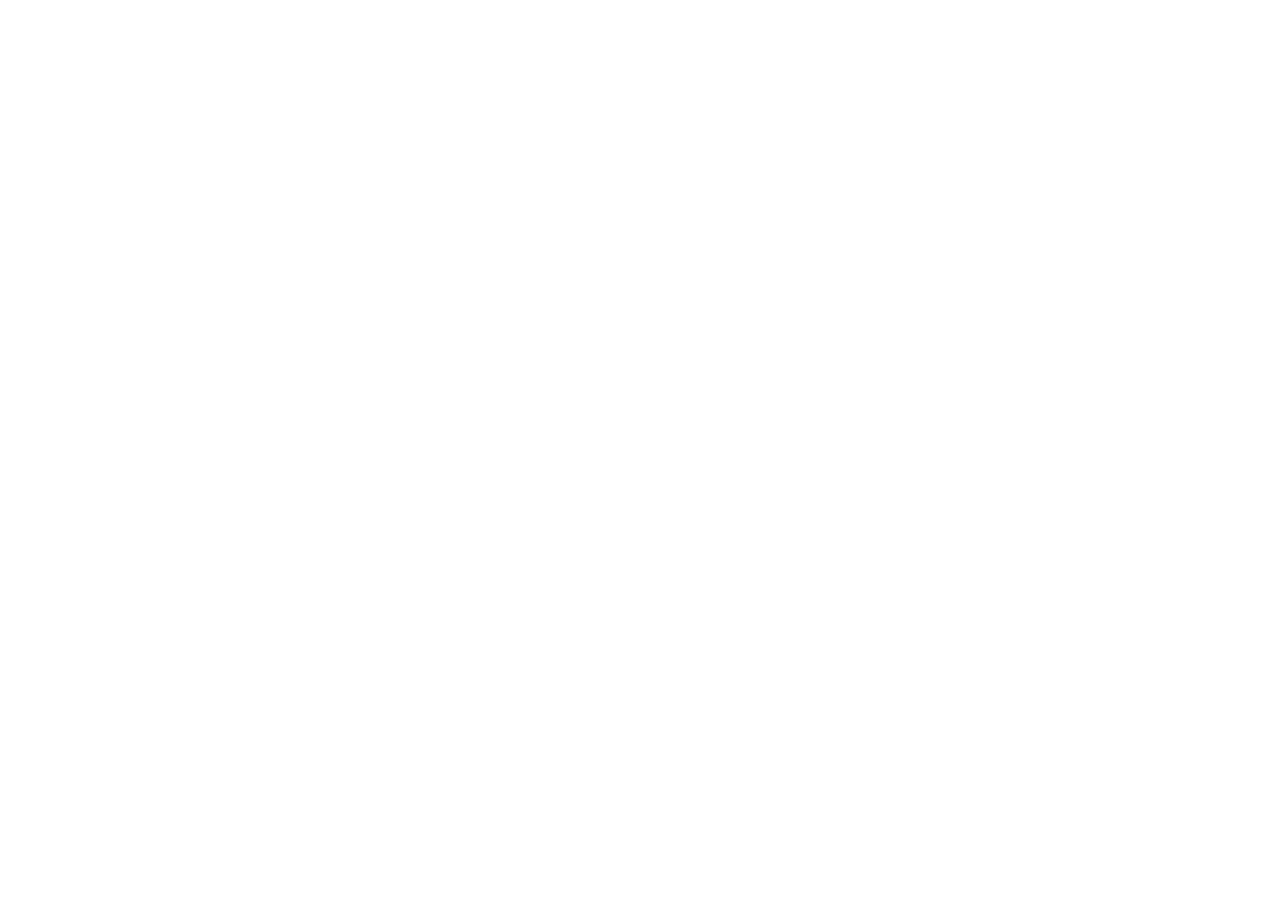
==== assignment1/part1/index.html @ 2a302bb7 "formatted index.html and added comments" ====
<!--
	Name: Mitchell Butt
	File: index.html
	Date: 21 January 2024
	Page for Part 1 of Assignment 1.
	-->
<!DOCTYPE html>
<html lang="en">
<head>
	<link rel="stylesheet" href="./style.css">
    <meta charset="utf-8">
	<meta name="viewport" content="width=device-width, initial-scale=1.0">
	<title>Assignment 1 Part 1</title>
</head>
<body>
</body>
</html>
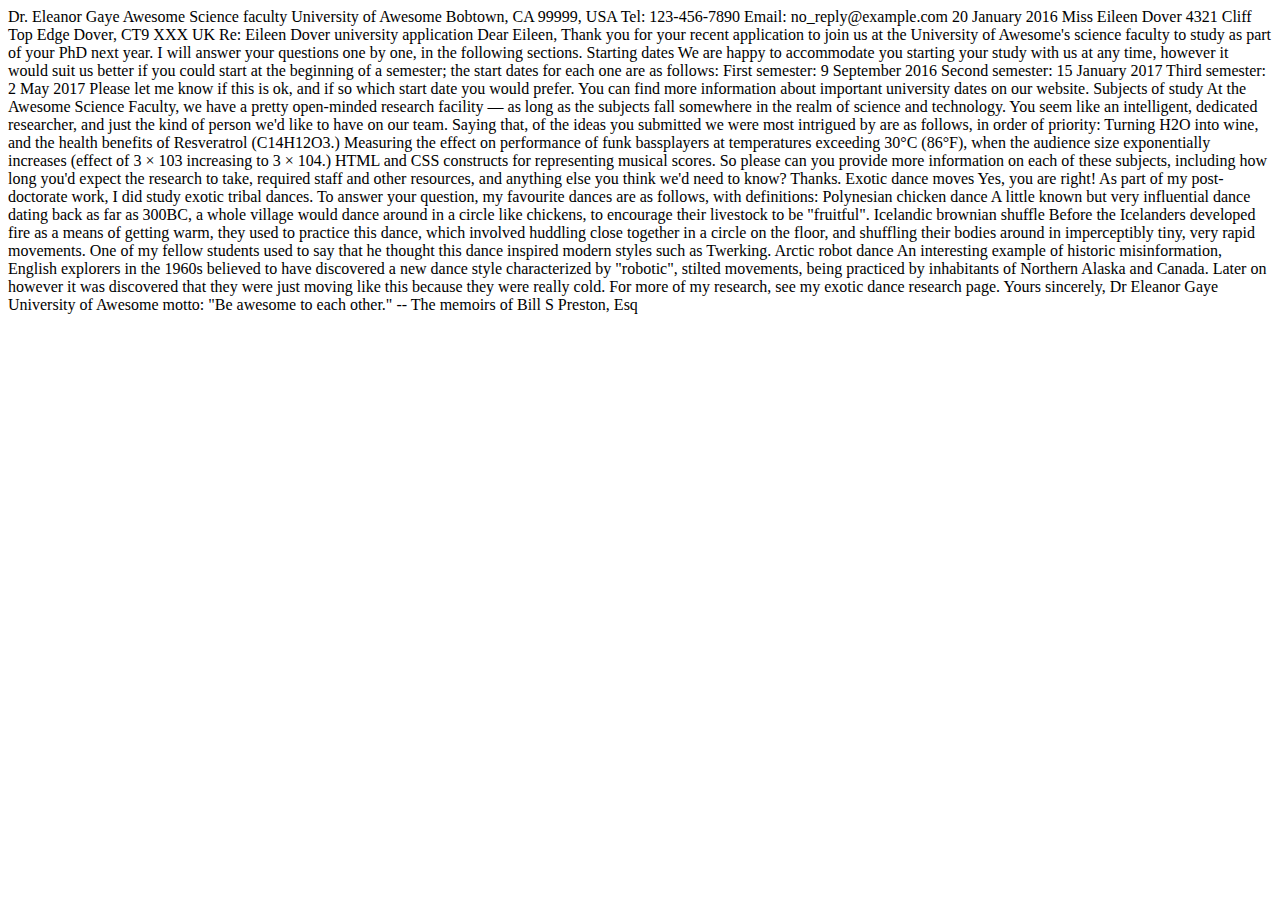
==== commit 02e7aa5a: "added raw text to index.html" ====
--- a/assignment1/part1/index.html
+++ b/assignment1/part1/index.html
@@ -13,5 +13,68 @@
 	<title>Assignment 1 Part 1</title>
 </head>
 <body>
+Dr. Eleanor Gaye
+Awesome Science faculty
+University of Awesome
+Bobtown, CA 99999,
+USA
+Tel: 123-456-7890
+Email: no_reply@example.com
+
+20 January 2016
+
+Miss Eileen Dover
+4321 Cliff Top Edge
+Dover, CT9 XXX
+UK
+
+
+Re: Eileen Dover university application
+
+Dear Eileen,
+
+Thank you for your recent application to join us at the University of Awesome's science faculty to study as part of your PhD next year. I will answer your questions one by one, in the following sections.
+
+Starting dates
+
+We are happy to accommodate you starting your study with us at any time, however it would suit us better if you could start at the beginning of a semester; the start dates for each one are as follows:
+
+First semester: 9 September 2016
+Second semester: 15 January 2017
+Third semester: 2 May 2017
+
+Please let me know if this is ok, and if so which start date you would prefer.
+
+You can find more information about important university dates on our website.
+
+
+Subjects of study
+
+At the Awesome Science Faculty, we have a pretty open-minded research facility — as long as the subjects fall somewhere in the realm of science and technology. You seem like an intelligent, dedicated researcher, and just the kind of person we'd like to have on our team. Saying that, of the ideas you submitted we were most intrigued by are as follows, in order of priority:
+
+Turning H2O into wine, and the health benefits of Resveratrol (C14H12O3.)
+Measuring the effect on performance of funk bassplayers at temperatures exceeding 30°C (86°F), when the audience size exponentially increases (effect of 3 × 103 increasing to 3 × 104.)
+HTML and CSS constructs for representing musical scores.
+
+So please can you provide more information on each of these subjects, including how long you'd expect the research to take, required staff and other resources, and anything else you think we'd need to know? Thanks.
+
+
+Exotic dance moves
+
+Yes, you are right! As part of my post-doctorate work, I did study exotic tribal dances. To answer your question, my favourite dances are as follows, with definitions:
+
+Polynesian chicken dance
+A little known but very influential dance dating back as far as 300BC, a whole village would dance around in a circle like chickens, to encourage their livestock to be "fruitful".
+Icelandic brownian shuffle
+Before the Icelanders developed fire as a means of getting warm, they used to practice this dance, which involved huddling close together in a circle on the floor, and shuffling their bodies around in imperceptibly tiny, very rapid movements. One of my fellow students used to say that he thought this dance inspired modern styles such as Twerking.
+Arctic robot dance
+An interesting example of historic misinformation, English explorers in the 1960s believed to have discovered a new dance style characterized by "robotic", stilted movements, being practiced by inhabitants of Northern Alaska and Canada. Later on however it was discovered that they were just moving like this because they were really cold.
+
+For more of my research, see my exotic dance research page.
+
+Yours sincerely,
+Dr Eleanor Gaye
+
+University of Awesome motto: "Be awesome to each other." -- The memoirs of Bill S Preston, Esq
 </body>
 </html>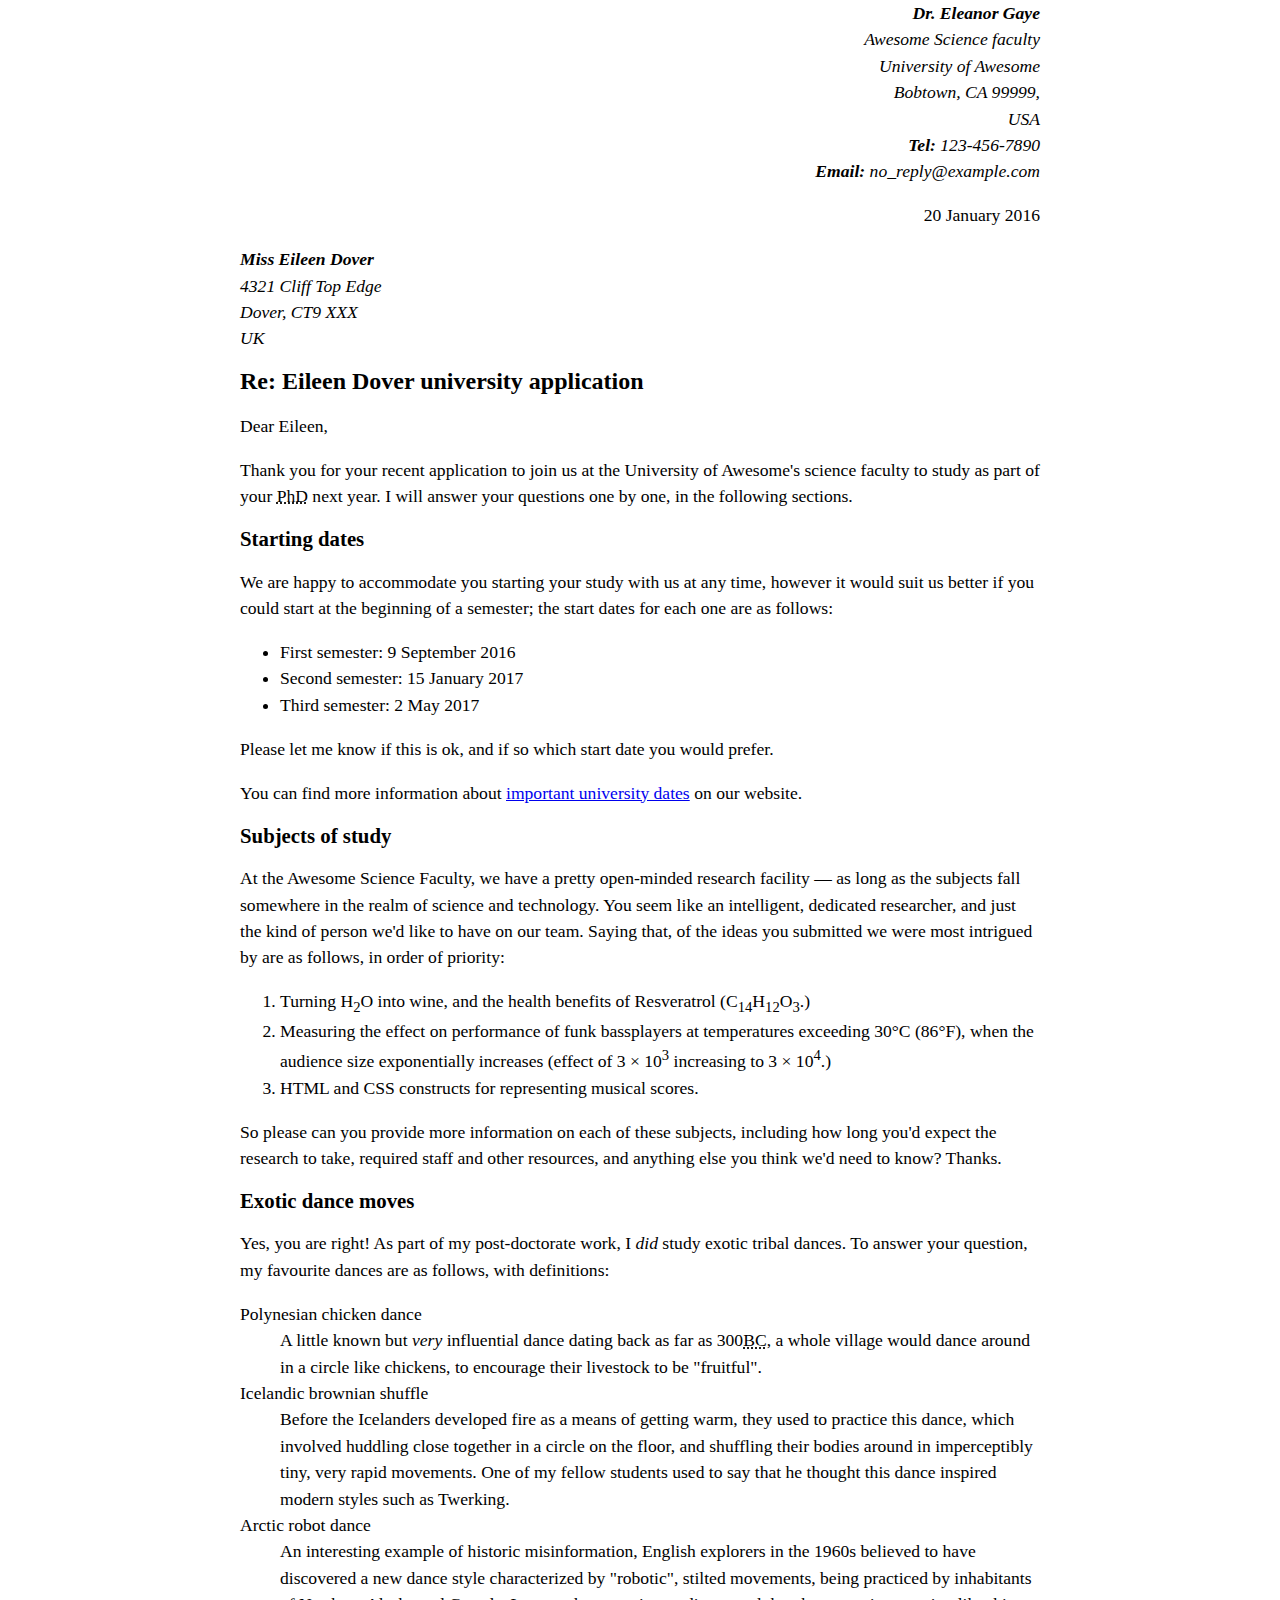
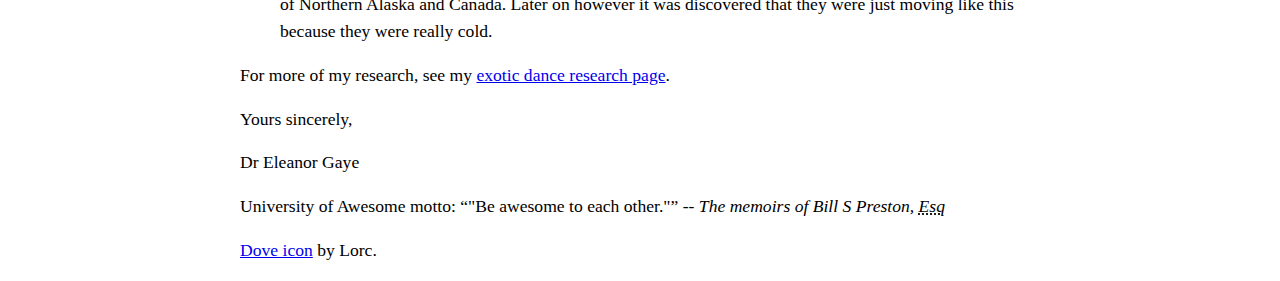
==== commit 48710b24: "formatted raw text and created style.css" ====
--- a/assignment1/part1/index.html
+++ b/assignment1/part1/index.html
@@ -13,68 +13,78 @@
 	<title>Assignment 1 Part 1</title>
 </head>
 <body>
-Dr. Eleanor Gaye
-Awesome Science faculty
-University of Awesome
-Bobtown, CA 99999,
-USA
-Tel: 123-456-7890
-Email: no_reply@example.com
+<address class="sender-column">
+	<strong>Dr. Eleanor Gaye</strong><br>
+	Awesome Science faculty<br>
+	University of Awesome<br>
+	Bobtown, CA 99999,<br>
+	USA<br>
+	<strong>Tel:</strong> 123-456-7890<br>
+	<strong>Email:</strong> no_reply@example.com
+</address>
 
-20 January 2016
+<p class="sender-column"><time datetime="2016-01-20">20 January 2016</time></p>
 
-Miss Eileen Dover
-4321 Cliff Top Edge
-Dover, CT9 XXX
-UK
+<address>
+	<strong>Miss Eileen Dover</strong><br>
+	4321 Cliff Top Edge<br>
+	Dover, CT9 XXX<br>
+	UK
+</address>
 
 
-Re: Eileen Dover university application
+<h1>Re: Eileen Dover university application</h1>
 
-Dear Eileen,
+<p>Dear Eileen,</p>
 
-Thank you for your recent application to join us at the University of Awesome's science faculty to study as part of your PhD next year. I will answer your questions one by one, in the following sections.
-
-Starting dates
-
-We are happy to accommodate you starting your study with us at any time, however it would suit us better if you could start at the beginning of a semester; the start dates for each one are as follows:
-
-First semester: 9 September 2016
-Second semester: 15 January 2017
-Third semester: 2 May 2017
-
-Please let me know if this is ok, and if so which start date you would prefer.
-
-You can find more information about important university dates on our website.
+<p>Thank you for your recent application to join us at the University of Awesome's science faculty to study as part of your <abbr title="Doctor of Philosophy">PhD</abbr> next year. I will answer your questions one by one, in the following sections.</p>
 
 
-Subjects of study
+<h2>Starting dates</h2>
 
-At the Awesome Science Faculty, we have a pretty open-minded research facility — as long as the subjects fall somewhere in the realm of science and technology. You seem like an intelligent, dedicated researcher, and just the kind of person we'd like to have on our team. Saying that, of the ideas you submitted we were most intrigued by are as follows, in order of priority:
+<p>We are happy to accommodate you starting your study with us at any time, however it would suit us better if you could start at the beginning of a semester; the start dates for each one are as follows:</p>
 
-Turning H2O into wine, and the health benefits of Resveratrol (C14H12O3.)
-Measuring the effect on performance of funk bassplayers at temperatures exceeding 30°C (86°F), when the audience size exponentially increases (effect of 3 × 103 increasing to 3 × 104.)
-HTML and CSS constructs for representing musical scores.
+<ul>
+	<li>First semester: <time datetime="2016-09-09">9 September 2016</time></li>
+	<li>Second semester: <time datetime="2017-01-15">15 January 2017</time></li>
+	<li>Third semester: <time datetime="2017-05-02">2 May 2017</time></li>
+</ul>
 
-So please can you provide more information on each of these subjects, including how long you'd expect the research to take, required staff and other resources, and anything else you think we'd need to know? Thanks.
+<p>Please let me know if this is ok, and if so which start date you would prefer.</p>
 
+<p>You can find more information about <a href="http://www.example.com" title="page of important university dates">important university dates</a> on our website.</p>
 
-Exotic dance moves
+<h2>Subjects of study</h2>
 
-Yes, you are right! As part of my post-doctorate work, I did study exotic tribal dances. To answer your question, my favourite dances are as follows, with definitions:
+<p>At the Awesome Science Faculty, we have a pretty open-minded research facility — as long as the subjects fall somewhere in the realm of science and technology. You seem like an intelligent, dedicated researcher, and just the kind of person we'd like to have on our team. Saying that, of the ideas you submitted we were most intrigued by are as follows, in order of priority:</p>
 
-Polynesian chicken dance
-A little known but very influential dance dating back as far as 300BC, a whole village would dance around in a circle like chickens, to encourage their livestock to be "fruitful".
-Icelandic brownian shuffle
-Before the Icelanders developed fire as a means of getting warm, they used to practice this dance, which involved huddling close together in a circle on the floor, and shuffling their bodies around in imperceptibly tiny, very rapid movements. One of my fellow students used to say that he thought this dance inspired modern styles such as Twerking.
-Arctic robot dance
-An interesting example of historic misinformation, English explorers in the 1960s believed to have discovered a new dance style characterized by "robotic", stilted movements, being practiced by inhabitants of Northern Alaska and Canada. Later on however it was discovered that they were just moving like this because they were really cold.
+<ol>
+	<li>Turning H<sub>2</sub>O into wine, and the health benefits of Resveratrol (C<sub>14</sub>H<sub>12</sub>O<sub>3</sub>.)</li>
+	<li>Measuring the effect on performance of funk bassplayers at temperatures exceeding 30°C (86°F), when the audience size exponentially increases (effect of 3 × 10<sup>3</sup> increasing to 3 × 10<sup>4</sup>.)</li>
+	<li><abbr>HTML</abbr> and <abbr>CSS</abbr> constructs for representing musical scores.</li>
+</ol>
 
-For more of my research, see my exotic dance research page.
+<p>So please can you provide more information on each of these subjects, including how long you'd expect the research to take, required staff and other resources, and anything else you think we'd need to know? Thanks.</p>
 
-Yours sincerely,
-Dr Eleanor Gaye
+<h2>Exotic dance moves</h2>
 
-University of Awesome motto: "Be awesome to each other." -- The memoirs of Bill S Preston, Esq
+<p>Yes, you are right! As part of my post-doctorate work, I <em>did</em> study exotic tribal dances. To answer your question, my favourite dances are as follows, with definitions:</p>
+
+<dl>
+	<dt>Polynesian chicken dance</dt>
+	<dd>A little known but <em>very</em> influential dance dating back as far as 300<abbr title="Before Christ">BC</abbr>, a whole village would dance around in a circle like chickens, to encourage their livestock to be "fruitful".</dd>
+	<dt>Icelandic brownian shuffle</dt>
+	<dd>Before the Icelanders developed fire as a means of getting warm, they used to practice this dance, which involved huddling close together in a circle on the floor, and shuffling their bodies around in imperceptibly tiny, very rapid movements. One of my fellow students used to say that he thought this dance inspired modern styles such as Twerking.</dd>
+	<dt>Arctic robot dance</dt>
+	<dd>An interesting example of historic misinformation, English explorers in the 1960s believed to have discovered a new dance style characterized by "robotic", stilted movements, being practiced by inhabitants of Northern Alaska and Canada. Later on however it was discovered that they were just moving like this because they were really cold.</dd>
+</dl>
+
+<p>For more of my research, see my <a href="http://www.example.com" title="Dr Gaye's exotic dance research">exotic dance research page</a>.</p>
+
+<p>Yours sincerely,</p>
+<p>Dr Eleanor Gaye</p>
+
+<p>University of Awesome motto: <q>"Be awesome to each other."</q> -- <cite>The memoirs of Bill S Preston, <abbr title="Esquire">Esq</abbr></cite></p>
+<p><a href="http://game-icons.net/lorc/originals/dove.html">Dove icon</a> by Lorc.</p>
 </body>
 </html>--- a/assignment1/part1/style.css
+++ b/assignment1/part1/style.css
@@ -0,0 +1,24 @@
+body {
+  max-width: 800px;
+  margin: 0 auto;
+}
+
+.sender-column {
+  text-align: right;
+}
+
+h1 {
+  font-size: 1.5em;
+}
+
+h2 {
+  font-size: 1.3em;
+}
+
+p,ul,ol,dl,address {
+  font-size: 1.1em;
+}
+
+p, li, dd, dt, address {
+  line-height: 1.5;
+}
